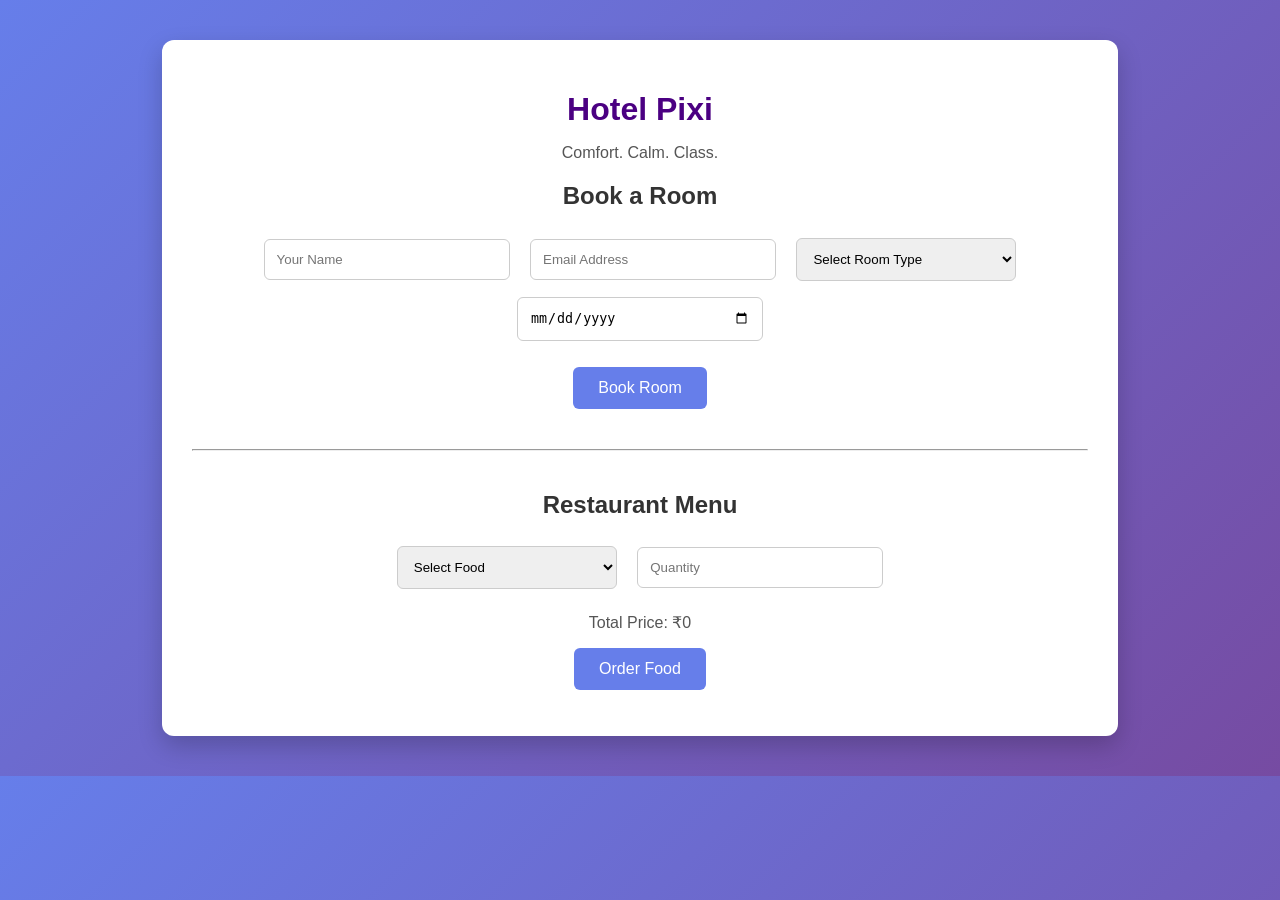
==== index.html @ 10c4908d "Fix food selection and price logic" ====
<!DOCTYPE html>
<html>
<head>
  <title>Hotel Pixi</title>
  <link rel="stylesheet" href="style.css">
</head>

<body>
<div class="container">

  <h1>Hotel Pixi</h1>
  <p>Comfort. Calm. Class.</p>

  <!-- ROOM BOOKING -->
  <h2>Book a Room</h2>

  <input id="name" placeholder="Your Name">
  <input id="email" placeholder="Email Address">

  <select id="room">
    <option value="">Select Room Type</option>
    <option value="Single">Single Room</option>
    <option value="Deluxe">Deluxe Room</option>
    <option value="Suite">Suite</option>
  </select>

  <input id="date" type="date">

  <br><br>
  <button onclick="bookRoom()">Book Room</button>
  <p id="result"></p>

  <hr>

  <!-- FOOD ORDER -->
  <h2>Restaurant Menu</h2>

  <select id="food">
    <option value="">Select Food</option>
    <option value="Pizza">Pizza</option>
    <option value="Burger">Burger</option>
    <option value="Pasta">Pasta</option>
    <option value="Biryani">Biryani</option>
  </select>

  <input id="quantity" type="number" placeholder="Quantity">

  <p>Total Price: ₹<span id="price">0</span></p>

  <button onclick="orderFood()">Order Food</button>
  <p id="foodResult"></p>

</div>

<script src="script.js"></script>
</body>
</html>
---- style.css ----
body {
  font-family: 'Segoe UI', Arial, sans-serif;
  background: linear-gradient(135deg, #667eea, #764ba2);
  margin: 0;
  padding: 0;
}

.container {
  background: white;
  width: 70%;
  margin: 40px auto;
  padding: 30px;
  border-radius: 12px;
  box-shadow: 0 10px 25px rgba(0,0,0,0.2);
  text-align: center;
}

h1 {
  color: #4b0082;
  margin-bottom: 5px;
}

h2 {
  color: #333;
}

p {
  color: #555;
}

input, select {
  padding: 12px;
  margin: 8px;
  width: 220px;
  border-radius: 6px;
  border: 1px solid #ccc;
}

button {
  background: #667eea;
  color: white;
  border: none;
  padding: 12px 25px;
  border-radius: 6px;
  cursor: pointer;
  font-size: 16px;
}

button:hover {
  background: #5a67d8;
}

hr {
  margin: 40px 0;
}
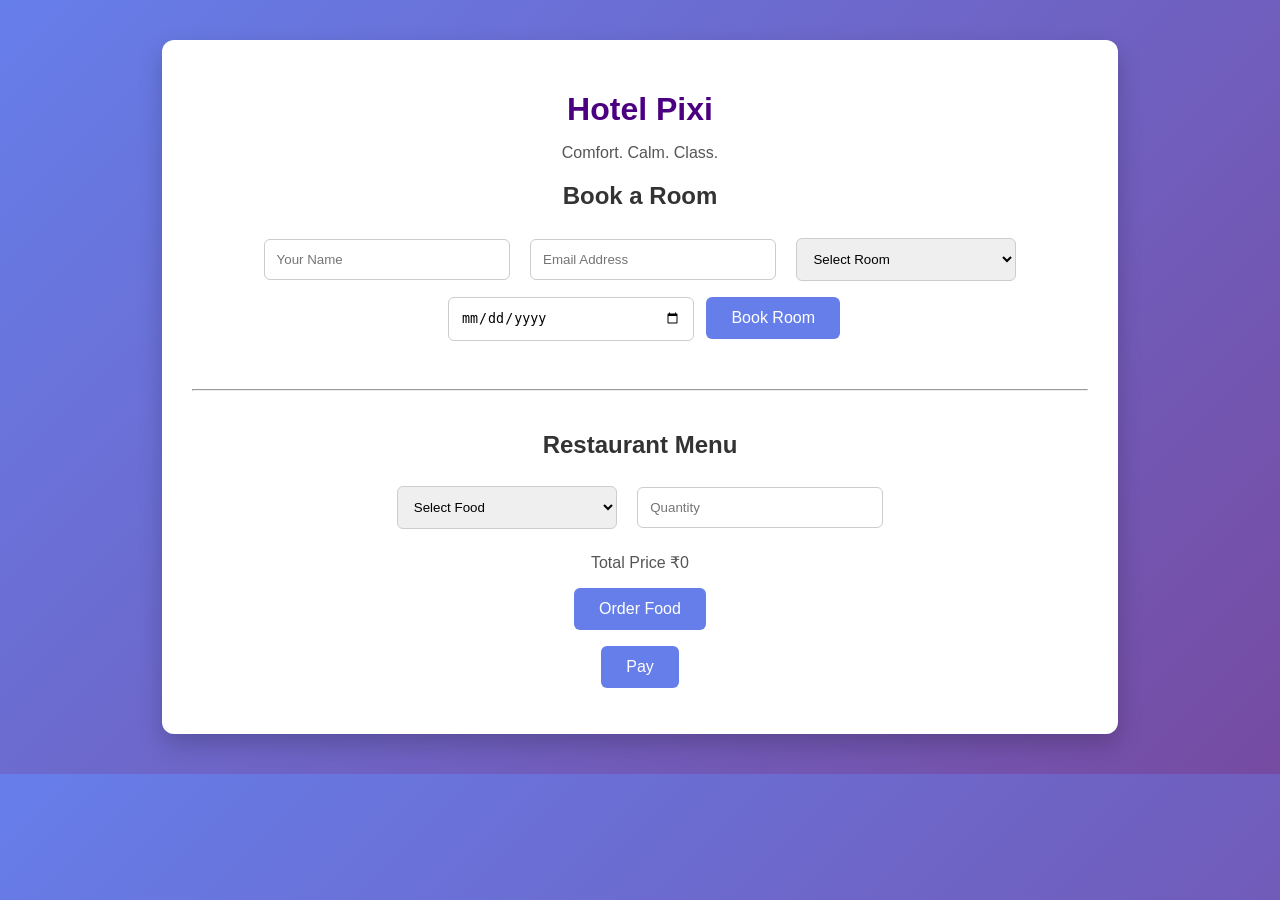
==== commit 1d0532d2: "Final stable frontend" ====
--- a/index.html
+++ b/index.html
@@ -13,20 +13,17 @@
 
   <!-- ROOM BOOKING -->
   <h2>Book a Room</h2>
-
   <input id="name" placeholder="Your Name">
   <input id="email" placeholder="Email Address">
 
   <select id="room">
-    <option value="">Select Room Type</option>
+    <option value="">Select Room</option>
     <option value="Single">Single Room</option>
     <option value="Deluxe">Deluxe Room</option>
     <option value="Suite">Suite</option>
   </select>
 
   <input id="date" type="date">
-
-  <br><br>
   <button onclick="bookRoom()">Book Room</button>
   <p id="result"></p>
 
@@ -37,21 +34,28 @@
 
   <select id="food">
     <option value="">Select Food</option>
-    <option value="Pizza">Pizza</option>
-    <option value="Burger">Burger</option>
-    <option value="Pasta">Pasta</option>
-    <option value="Biryani">Biryani</option>
+    <option value="Pizza">Pizza (Italian)</option>
+    <option value="Pasta">Pasta (Italian)</option>
+    <option value="Grilled Chicken">Grilled Chicken (Continental)</option>
+    <option value="Salad">Salad (Continental)</option>
+    <option value="Fried Rice">Fried Rice (Asian)</option>
+    <option value="Noodles">Noodles (Asian)</option>
+    <option value="Tacos">Tacos (Mexican)</option>
+    <option value="Burrito">Burrito (Mexican)</option>
   </select>
 
   <input id="quantity" type="number" placeholder="Quantity">
-
-  <p>Total Price: ₹<span id="price">0</span></p>
+  <p>Total Price ₹<span id="price">0</span></p>
 
   <button onclick="orderFood()">Order Food</button>
   <p id="foodResult"></p>
+
+  <button onclick="payNow()">Pay</button>
+  <p id="payMsg"></p>
 
 </div>
 
 <script src="script.js"></script>
 </body>
 </html>
+
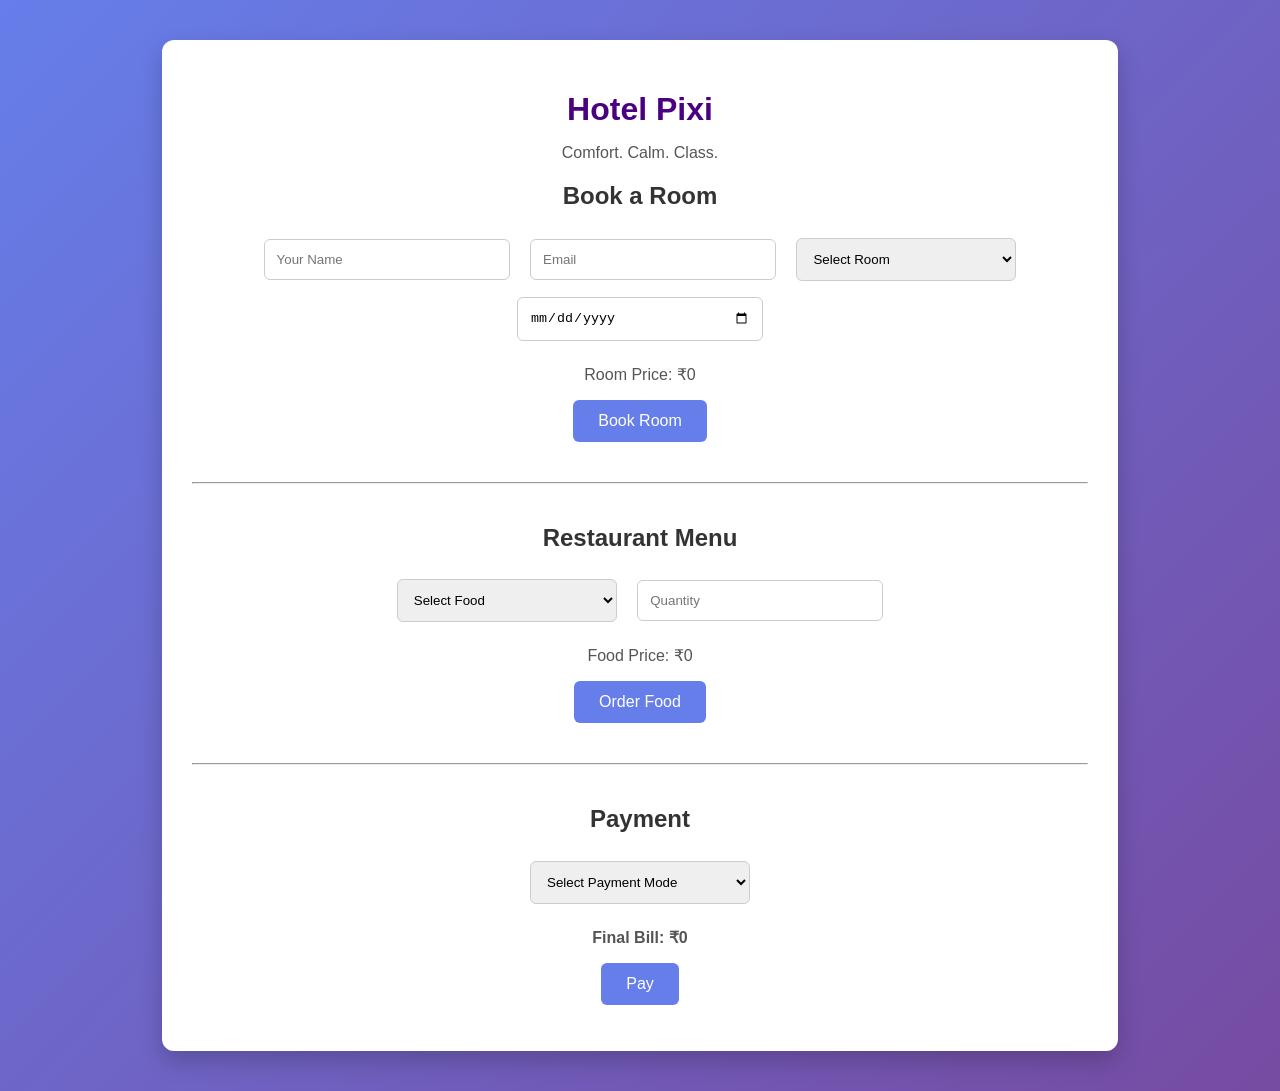
==== commit 5712fd0a: "Final working hotel booking with payments" ====
--- a/index.html
+++ b/index.html
@@ -7,52 +7,66 @@
 
 <body>
 <div class="container">
-
   <h1>Hotel Pixi</h1>
   <p>Comfort. Calm. Class.</p>
 
   <!-- ROOM BOOKING -->
   <h2>Book a Room</h2>
+
   <input id="name" placeholder="Your Name">
-  <input id="email" placeholder="Email Address">
+  <input id="email" placeholder="Email">
 
-  <select id="room">
+  <select id="room" onchange="calculateRoomPrice()">
     <option value="">Select Room</option>
-    <option value="Single">Single Room</option>
-    <option value="Deluxe">Deluxe Room</option>
-    <option value="Suite">Suite</option>
+    <option value="Single">Single Room – ₹2000</option>
+    <option value="Deluxe">Deluxe Room – ₹3500</option>
+    <option value="Suite">Suite – ₹6000</option>
   </select>
 
   <input id="date" type="date">
+
+  <p>Room Price: ₹<span id="roomPrice">0</span></p>
+
   <button onclick="bookRoom()">Book Room</button>
-  <p id="result"></p>
+  <p id="roomResult"></p>
 
   <hr>
 
   <!-- FOOD ORDER -->
   <h2>Restaurant Menu</h2>
 
-  <select id="food">
+  <select id="food" onchange="calculateFoodPrice()">
     <option value="">Select Food</option>
-    <option value="Pizza">Pizza (Italian)</option>
-    <option value="Pasta">Pasta (Italian)</option>
-    <option value="Grilled Chicken">Grilled Chicken (Continental)</option>
-    <option value="Salad">Salad (Continental)</option>
-    <option value="Fried Rice">Fried Rice (Asian)</option>
-    <option value="Noodles">Noodles (Asian)</option>
-    <option value="Tacos">Tacos (Mexican)</option>
-    <option value="Burrito">Burrito (Mexican)</option>
+    <option value="Biryani">Biryani (Indian) – ₹300</option>
+    <option value="Pasta">Pasta (Italian) – ₹220</option>
+    <option value="Tacos">Tacos (Mexican) – ₹250</option>
+    <option value="Steak">Steak (Continental) – ₹400</option>
+    <option value="Noodles">Noodles (Asian) – ₹200</option>
   </select>
 
-  <input id="quantity" type="number" placeholder="Quantity">
-  <p>Total Price ₹<span id="price">0</span></p>
+  <input id="quantity" type="number" placeholder="Quantity" oninput="calculateFoodPrice()">
+
+  <p>Food Price: ₹<span id="foodPrice">0</span></p>
 
   <button onclick="orderFood()">Order Food</button>
   <p id="foodResult"></p>
 
-  <button onclick="payNow()">Pay</button>
-  <p id="payMsg"></p>
+  <hr>
 
+  <!-- PAYMENT -->
+  <h2>Payment</h2>
+
+  <select id="paymentMode">
+    <option value="">Select Payment Mode</option>
+    <option value="Cash">Cash</option>
+    <option value="Card">Card</option>
+    <option value="UPI">UPI</option>
+  </select>
+
+  <p><strong>Final Bill: ₹<span id="finalBill">0</span></strong></p>
+
+  <button onclick="makePayment()">Pay</button>
+  <p id="paymentResult"></p>
 </div>
 
 <script src="script.js"></script>
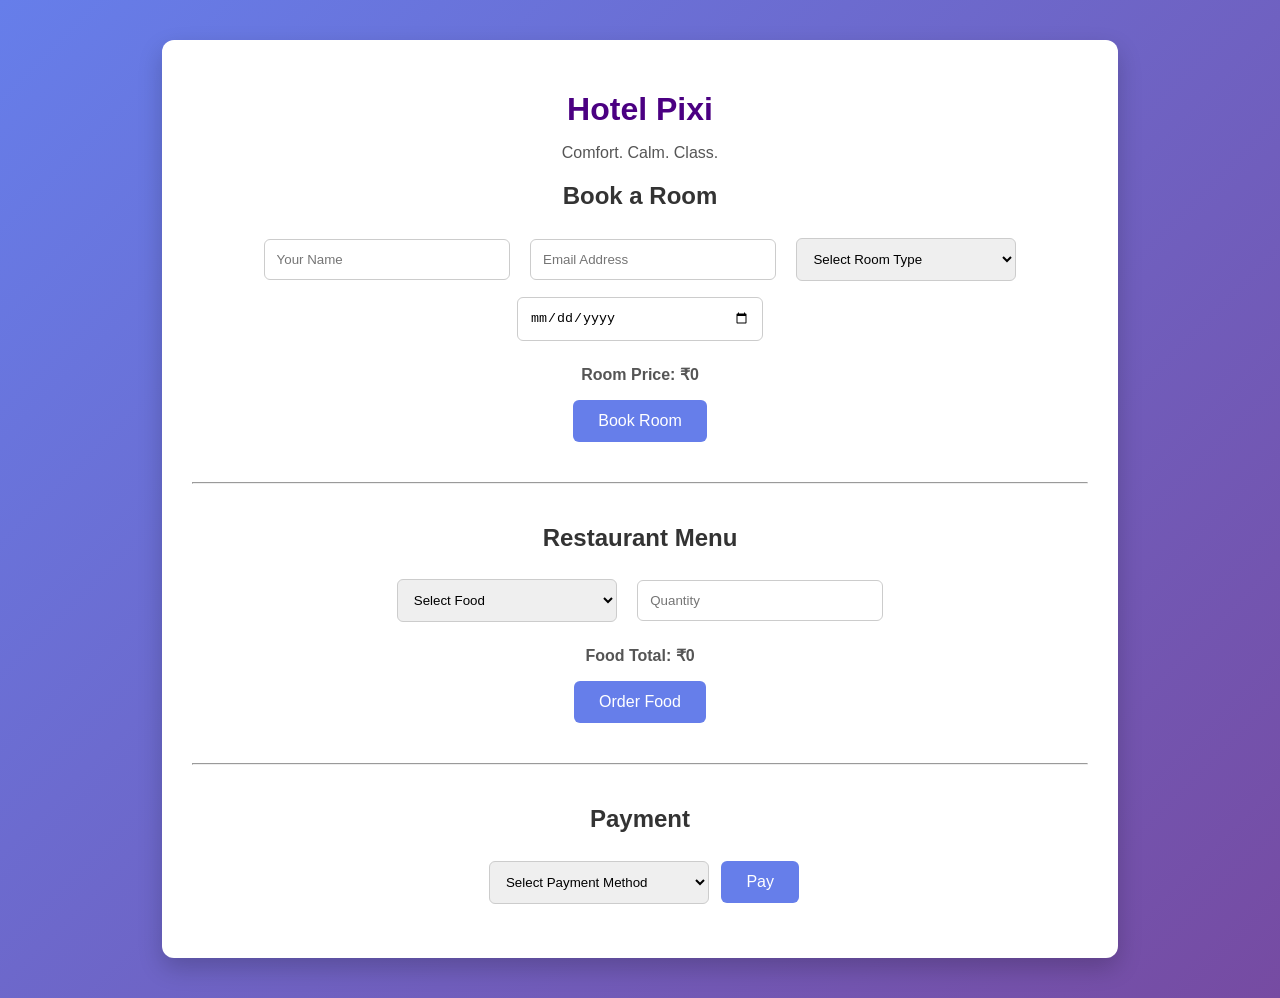
==== commit 525e4594: "Final hotel booking with room rates and payment methods" ====
--- a/index.html
+++ b/index.html
@@ -7,6 +7,7 @@
 
 <body>
 <div class="container">
+
   <h1>Hotel Pixi</h1>
   <p>Comfort. Calm. Class.</p>
 
@@ -14,21 +15,21 @@
   <h2>Book a Room</h2>
 
   <input id="name" placeholder="Your Name">
-  <input id="email" placeholder="Email">
+  <input id="email" placeholder="Email Address">
 
   <select id="room" onchange="calculateRoomPrice()">
-    <option value="">Select Room</option>
-    <option value="Single">Single Room – ₹2000</option>
-    <option value="Deluxe">Deluxe Room – ₹3500</option>
-    <option value="Suite">Suite – ₹6000</option>
+    <option value="">Select Room Type</option>
+    <option value="Single">Single Room</option>
+    <option value="Deluxe">Deluxe Room</option>
+    <option value="Suite">Suite</option>
   </select>
 
   <input id="date" type="date">
 
-  <p>Room Price: ₹<span id="roomPrice">0</span></p>
+  <p><strong>Room Price: ₹<span id="roomPrice">0</span></strong></p>
 
   <button onclick="bookRoom()">Book Room</button>
-  <p id="roomResult"></p>
+  <p id="result"></p>
 
   <hr>
 
@@ -37,16 +38,16 @@
 
   <select id="food" onchange="calculateFoodPrice()">
     <option value="">Select Food</option>
-    <option value="Biryani">Biryani (Indian) – ₹300</option>
-    <option value="Pasta">Pasta (Italian) – ₹220</option>
-    <option value="Tacos">Tacos (Mexican) – ₹250</option>
-    <option value="Steak">Steak (Continental) – ₹400</option>
-    <option value="Noodles">Noodles (Asian) – ₹200</option>
+    <option value="Pizza">Pizza (Italian)</option>
+    <option value="Burger">Burger (Fast Food)</option>
+    <option value="Pasta">Pasta (Italian)</option>
+    <option value="Biryani">Biryani (Asian)</option>
+    <option value="Grilled Chicken">Grilled Chicken (Continental)</option>
   </select>
 
   <input id="quantity" type="number" placeholder="Quantity" oninput="calculateFoodPrice()">
 
-  <p>Food Price: ₹<span id="foodPrice">0</span></p>
+  <p><strong>Food Total: ₹<span id="foodPrice">0</span></strong></p>
 
   <button onclick="orderFood()">Order Food</button>
   <p id="foodResult"></p>
@@ -56,17 +57,16 @@
   <!-- PAYMENT -->
   <h2>Payment</h2>
 
-  <select id="paymentMode">
-    <option value="">Select Payment Mode</option>
+  <select id="paymentMethod">
+    <option value="">Select Payment Method</option>
     <option value="Cash">Cash</option>
     <option value="Card">Card</option>
     <option value="UPI">UPI</option>
   </select>
 
-  <p><strong>Final Bill: ₹<span id="finalBill">0</span></strong></p>
+  <button onclick="pay()">Pay</button>
+  <p id="payMsg"></p>
 
-  <button onclick="makePayment()">Pay</button>
-  <p id="paymentResult"></p>
 </div>
 
 <script src="script.js"></script>
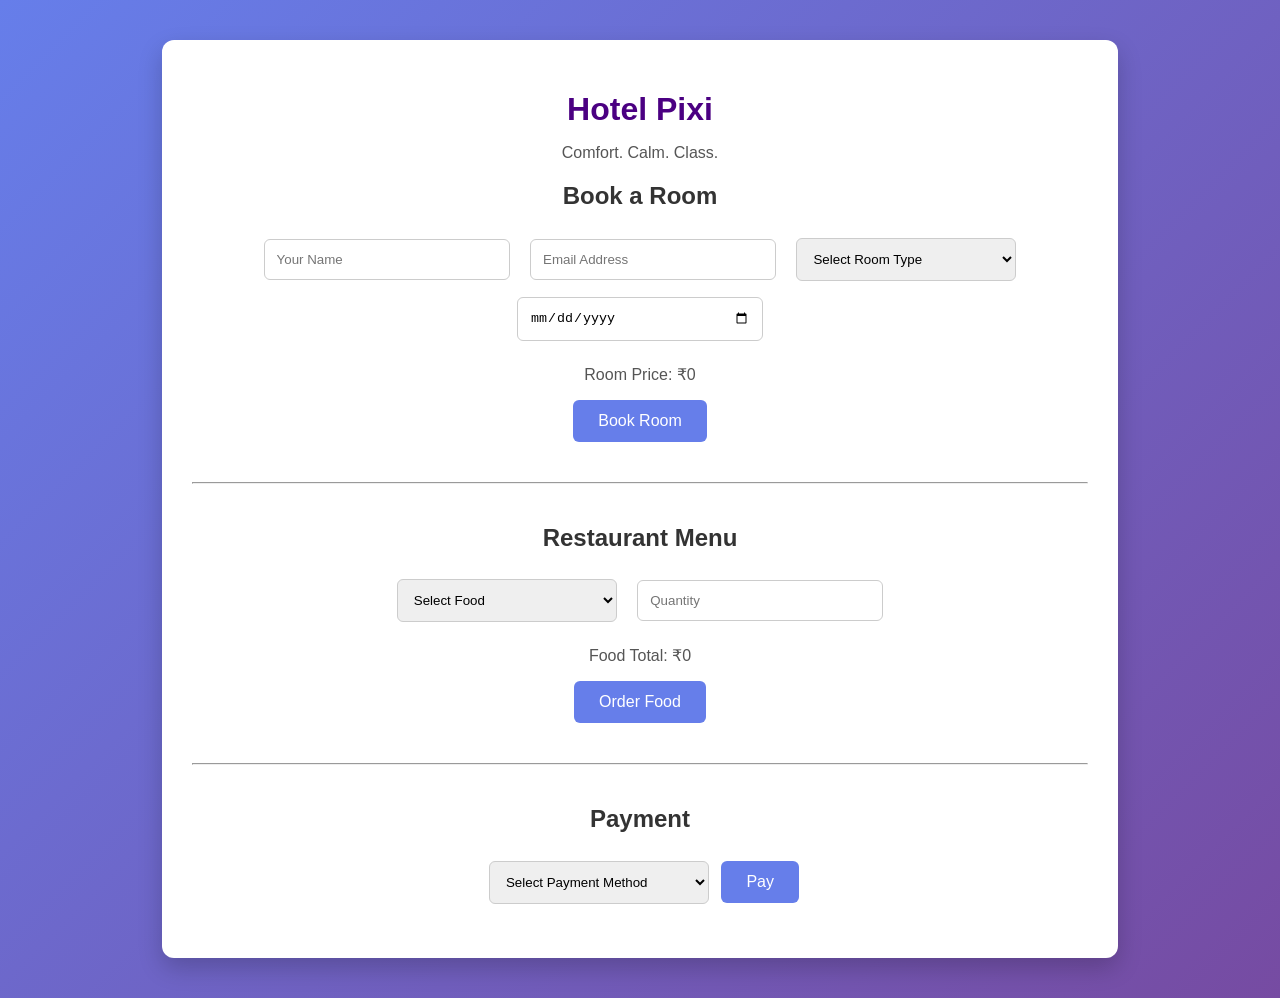
==== commit 305e23a4: "Fix room and food price calculation" ====
--- a/index.html
+++ b/index.html
@@ -26,7 +26,7 @@
 
   <input id="date" type="date">
 
-  <p><strong>Room Price: ₹<span id="roomPrice">0</span></strong></p>
+  <p>Room Price: ₹<span id="roomPrice">0</span></p>
 
   <button onclick="bookRoom()">Book Room</button>
   <p id="result"></p>
@@ -39,7 +39,7 @@
   <select id="food" onchange="calculateFoodPrice()">
     <option value="">Select Food</option>
     <option value="Pizza">Pizza (Italian)</option>
-    <option value="Burger">Burger (Fast Food)</option>
+    <option value="Burger">Burger (American)</option>
     <option value="Pasta">Pasta (Italian)</option>
     <option value="Biryani">Biryani (Asian)</option>
     <option value="Grilled Chicken">Grilled Chicken (Continental)</option>
@@ -47,7 +47,7 @@
 
   <input id="quantity" type="number" placeholder="Quantity" oninput="calculateFoodPrice()">
 
-  <p><strong>Food Total: ₹<span id="foodPrice">0</span></strong></p>
+  <p>Food Total: ₹<span id="foodPrice">0</span></p>
 
   <button onclick="orderFood()">Order Food</button>
   <p id="foodResult"></p>
@@ -59,13 +59,13 @@
 
   <select id="paymentMethod">
     <option value="">Select Payment Method</option>
+    <option value="UPI">UPI</option>
+    <option value="Card">Card</option>
     <option value="Cash">Cash</option>
-    <option value="Card">Card</option>
-    <option value="UPI">UPI</option>
   </select>
 
   <button onclick="pay()">Pay</button>
-  <p id="payMsg"></p>
+  <p id="payResult"></p>
 
 </div>
 
@@ -73,3 +73,4 @@
 </body>
 </html>
 
+
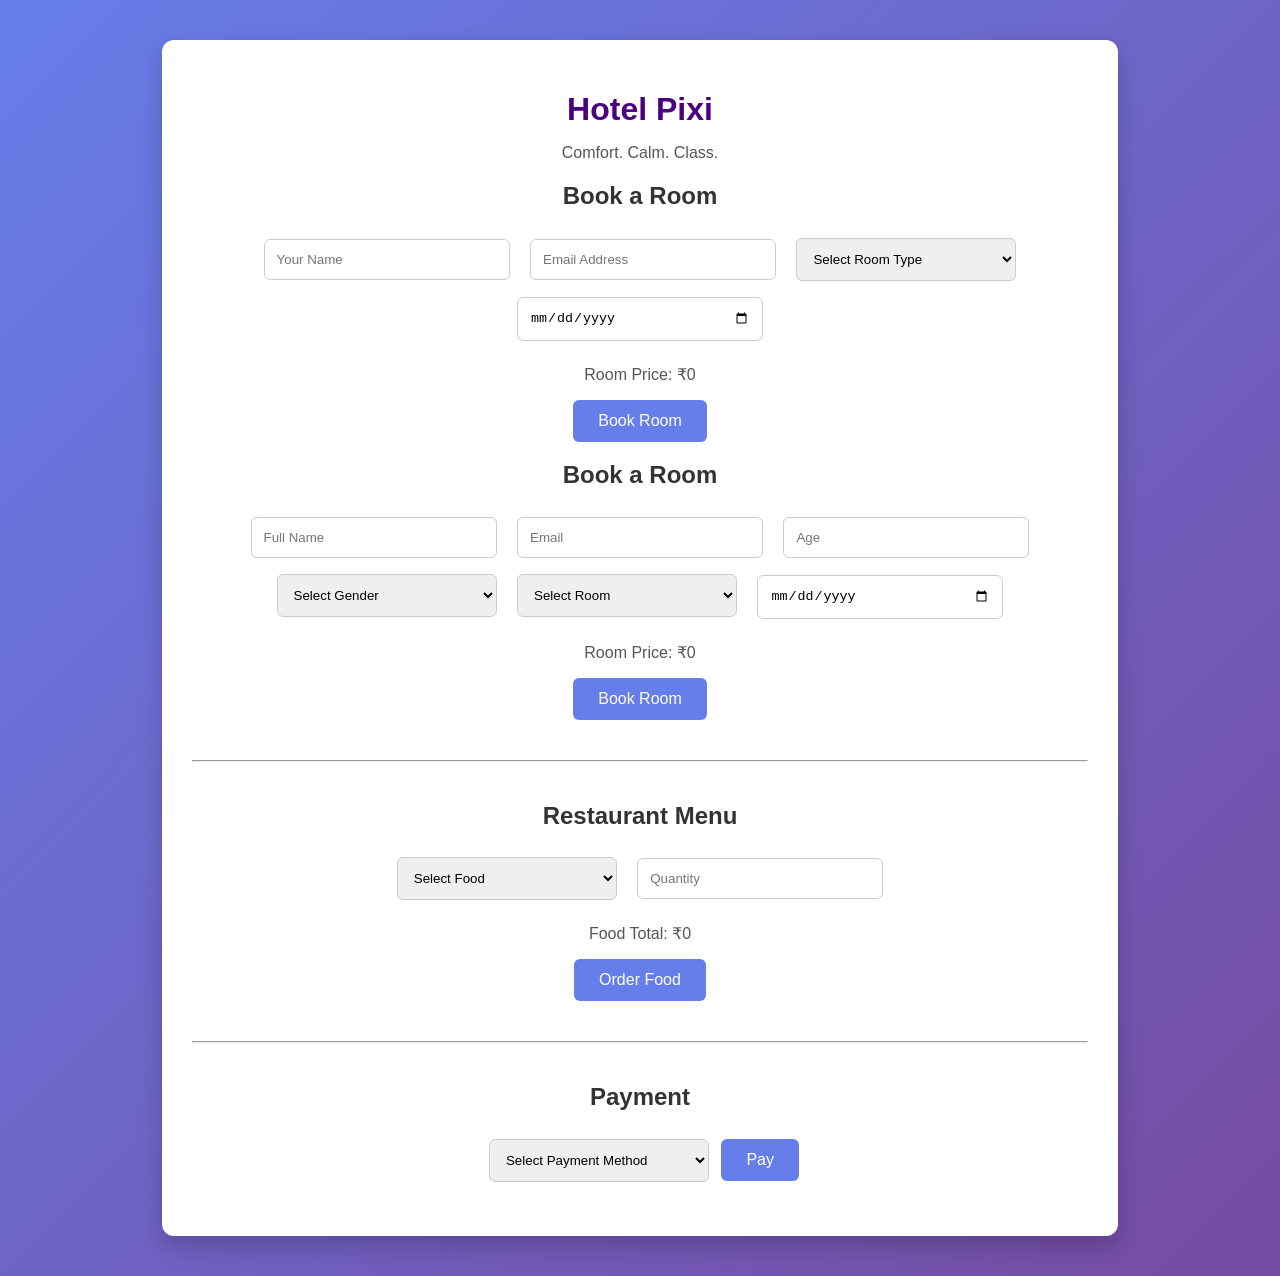
==== commit dffaf40d: "Added age & gender to room booking" ====
--- a/index.html
+++ b/index.html
@@ -30,6 +30,32 @@
 
   <button onclick="bookRoom()">Book Room</button>
   <p id="result"></p>
+<h2>Book a Room</h2>
+
+<input id="name" placeholder="Full Name">
+<input id="email" placeholder="Email">
+<input id="age" type="number" placeholder="Age">
+
+<select id="gender">
+  <option value="">Select Gender</option>
+  <option value="Male">Male</option>
+  <option value="Female">Female</option>
+  <option value="Other">Other</option>
+</select>
+
+<select id="room" onchange="updateRoomPrice()">
+  <option value="">Select Room</option>
+  <option value="Single">Single Room</option>
+  <option value="Deluxe">Deluxe Room</option>
+  <option value="Suite">Suite</option>
+</select>
+
+<input id="date" type="date">
+
+<p>Room Price: ₹<span id="roomPrice">0</span></p>
+
+<button onclick="bookRoom()">Book Room</button>
+<p id="result"></p>
 
   <hr>
 
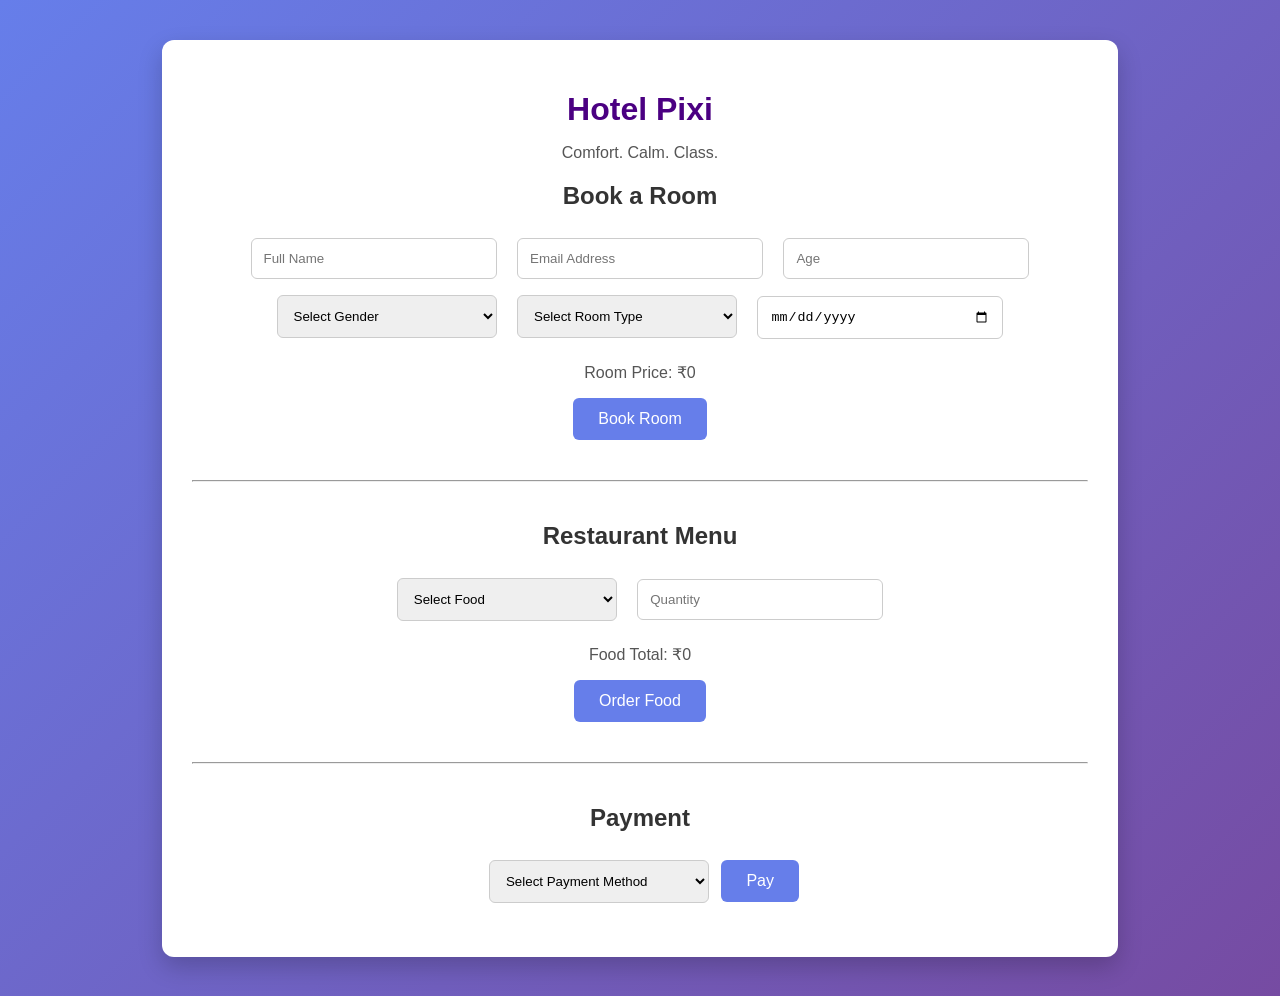
==== commit 1f1267f3: "Added age and gender to room booking" ====
--- a/index.html
+++ b/index.html
@@ -1,5 +1,5 @@
 <!DOCTYPE html>
-<html>
+<html lang="en">
 <head>
   <title>Hotel Pixi</title>
   <link rel="stylesheet" href="style.css">
@@ -14,10 +14,18 @@
   <!-- ROOM BOOKING -->
   <h2>Book a Room</h2>
 
-  <input id="name" placeholder="Your Name">
+  <input id="name" placeholder="Full Name">
   <input id="email" placeholder="Email Address">
+  <input id="age" type="number" placeholder="Age">
 
-  <select id="room" onchange="calculateRoomPrice()">
+  <select id="gender">
+    <option value="">Select Gender</option>
+    <option value="Male">Male</option>
+    <option value="Female">Female</option>
+    <option value="Other">Other</option>
+  </select>
+
+  <select id="room">
     <option value="">Select Room Type</option>
     <option value="Single">Single Room</option>
     <option value="Deluxe">Deluxe Room</option>
@@ -30,50 +38,24 @@
 
   <button onclick="bookRoom()">Book Room</button>
   <p id="result"></p>
-<h2>Book a Room</h2>
-
-<input id="name" placeholder="Full Name">
-<input id="email" placeholder="Email">
-<input id="age" type="number" placeholder="Age">
-
-<select id="gender">
-  <option value="">Select Gender</option>
-  <option value="Male">Male</option>
-  <option value="Female">Female</option>
-  <option value="Other">Other</option>
-</select>
-
-<select id="room" onchange="updateRoomPrice()">
-  <option value="">Select Room</option>
-  <option value="Single">Single Room</option>
-  <option value="Deluxe">Deluxe Room</option>
-  <option value="Suite">Suite</option>
-</select>
-
-<input id="date" type="date">
-
-<p>Room Price: ₹<span id="roomPrice">0</span></p>
-
-<button onclick="bookRoom()">Book Room</button>
-<p id="result"></p>
 
   <hr>
 
   <!-- FOOD ORDER -->
   <h2>Restaurant Menu</h2>
 
-  <select id="food" onchange="calculateFoodPrice()">
+  <select id="food">
     <option value="">Select Food</option>
     <option value="Pizza">Pizza (Italian)</option>
-    <option value="Burger">Burger (American)</option>
+    <option value="Burger">Burger (Fast Food)</option>
     <option value="Pasta">Pasta (Italian)</option>
     <option value="Biryani">Biryani (Asian)</option>
     <option value="Grilled Chicken">Grilled Chicken (Continental)</option>
   </select>
 
-  <input id="quantity" type="number" placeholder="Quantity" oninput="calculateFoodPrice()">
+  <input id="quantity" type="number" placeholder="Quantity">
 
-  <p>Food Total: ₹<span id="foodPrice">0</span></p>
+  <p>Food Total: ₹<span id="price">0</span></p>
 
   <button onclick="orderFood()">Order Food</button>
   <p id="foodResult"></p>
@@ -83,7 +65,7 @@
   <!-- PAYMENT -->
   <h2>Payment</h2>
 
-  <select id="paymentMethod">
+  <select id="payMethod">
     <option value="">Select Payment Method</option>
     <option value="UPI">UPI</option>
     <option value="Card">Card</option>
@@ -91,7 +73,7 @@
   </select>
 
   <button onclick="pay()">Pay</button>
-  <p id="payResult"></p>
+  <p id="payMsg"></p>
 
 </div>
 
@@ -99,4 +81,3 @@
 </body>
 </html>
 
-
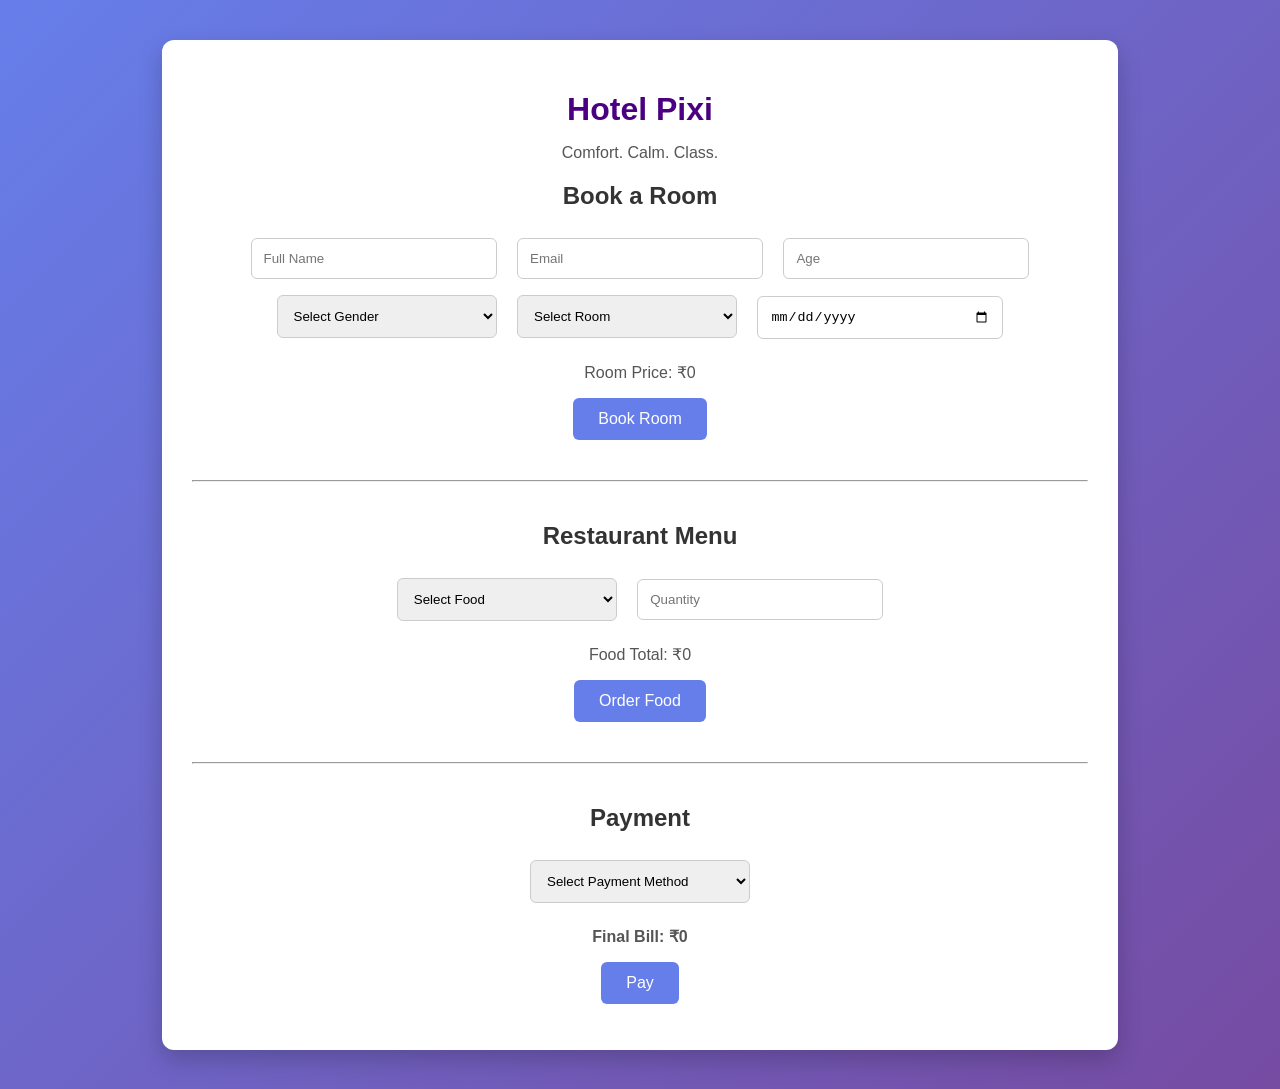
==== commit 88da9429: "Final Hotel Pixi frontend" ====
--- a/index.html
+++ b/index.html
@@ -15,7 +15,7 @@
   <h2>Book a Room</h2>
 
   <input id="name" placeholder="Full Name">
-  <input id="email" placeholder="Email Address">
+  <input id="email" placeholder="Email">
   <input id="age" type="number" placeholder="Age">
 
   <select id="gender">
@@ -25,8 +25,8 @@
     <option value="Other">Other</option>
   </select>
 
-  <select id="room">
-    <option value="">Select Room Type</option>
+  <select id="room" onchange="calculateRoomPrice()">
+    <option value="">Select Room</option>
     <option value="Single">Single Room</option>
     <option value="Deluxe">Deluxe Room</option>
     <option value="Suite">Suite</option>
@@ -37,40 +37,42 @@
   <p>Room Price: ₹<span id="roomPrice">0</span></p>
 
   <button onclick="bookRoom()">Book Room</button>
-  <p id="result"></p>
+  <p id="roomMsg"></p>
 
   <hr>
 
   <!-- FOOD ORDER -->
   <h2>Restaurant Menu</h2>
 
-  <select id="food">
+  <select id="food" onchange="calculateFoodPrice()">
     <option value="">Select Food</option>
     <option value="Pizza">Pizza (Italian)</option>
-    <option value="Burger">Burger (Fast Food)</option>
     <option value="Pasta">Pasta (Italian)</option>
     <option value="Biryani">Biryani (Asian)</option>
-    <option value="Grilled Chicken">Grilled Chicken (Continental)</option>
+    <option value="Burger">Burger (Fast Food)</option>
+    <option value="GrilledChicken">Grilled Chicken (Continental)</option>
   </select>
 
-  <input id="quantity" type="number" placeholder="Quantity">
+  <input id="quantity" type="number" placeholder="Quantity" oninput="calculateFoodPrice()">
 
-  <p>Food Total: ₹<span id="price">0</span></p>
+  <p>Food Total: ₹<span id="foodPrice">0</span></p>
 
   <button onclick="orderFood()">Order Food</button>
-  <p id="foodResult"></p>
+  <p id="foodMsg"></p>
 
   <hr>
 
   <!-- PAYMENT -->
   <h2>Payment</h2>
 
-  <select id="payMethod">
+  <select id="paymentMethod">
     <option value="">Select Payment Method</option>
     <option value="UPI">UPI</option>
     <option value="Card">Card</option>
     <option value="Cash">Cash</option>
   </select>
+
+  <p><strong>Final Bill: ₹<span id="finalBill">0</span></strong></p>
 
   <button onclick="pay()">Pay</button>
   <p id="payMsg"></p>
@@ -81,3 +83,4 @@
 </body>
 </html>
 
+
